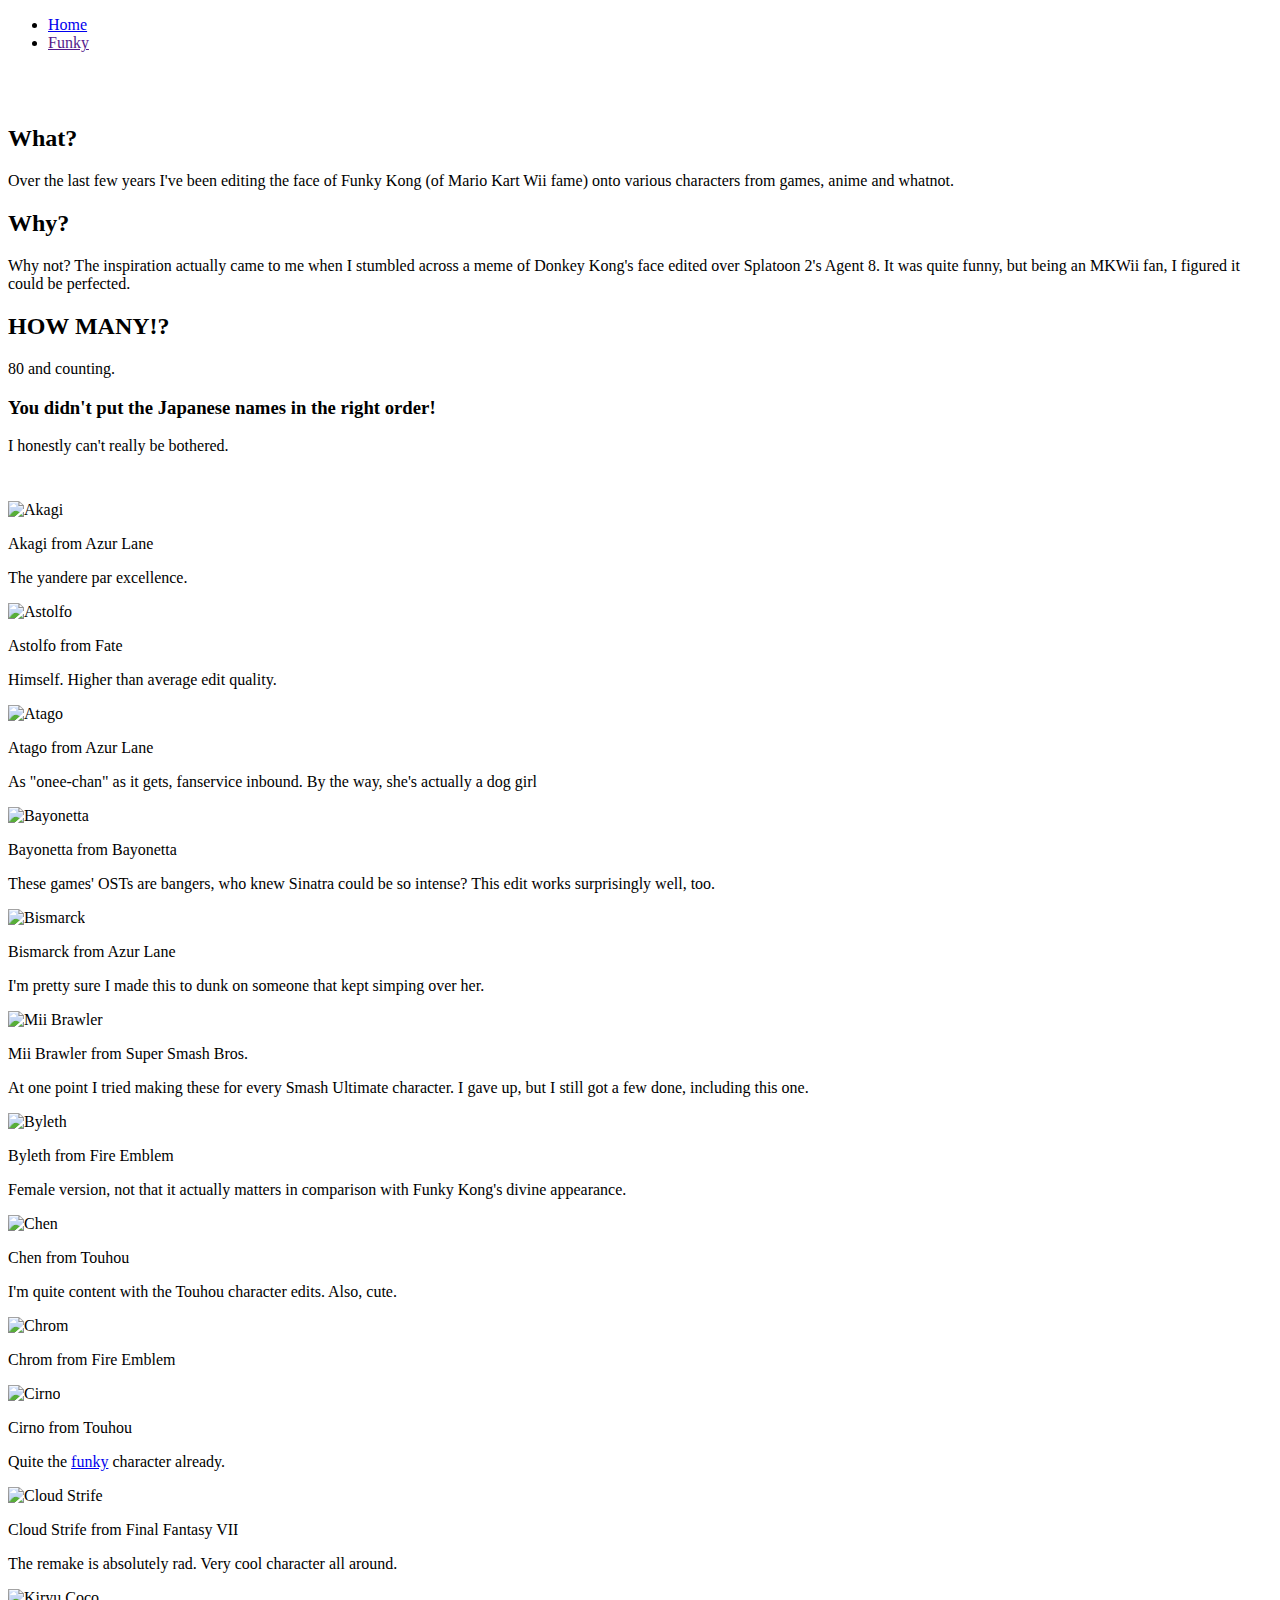
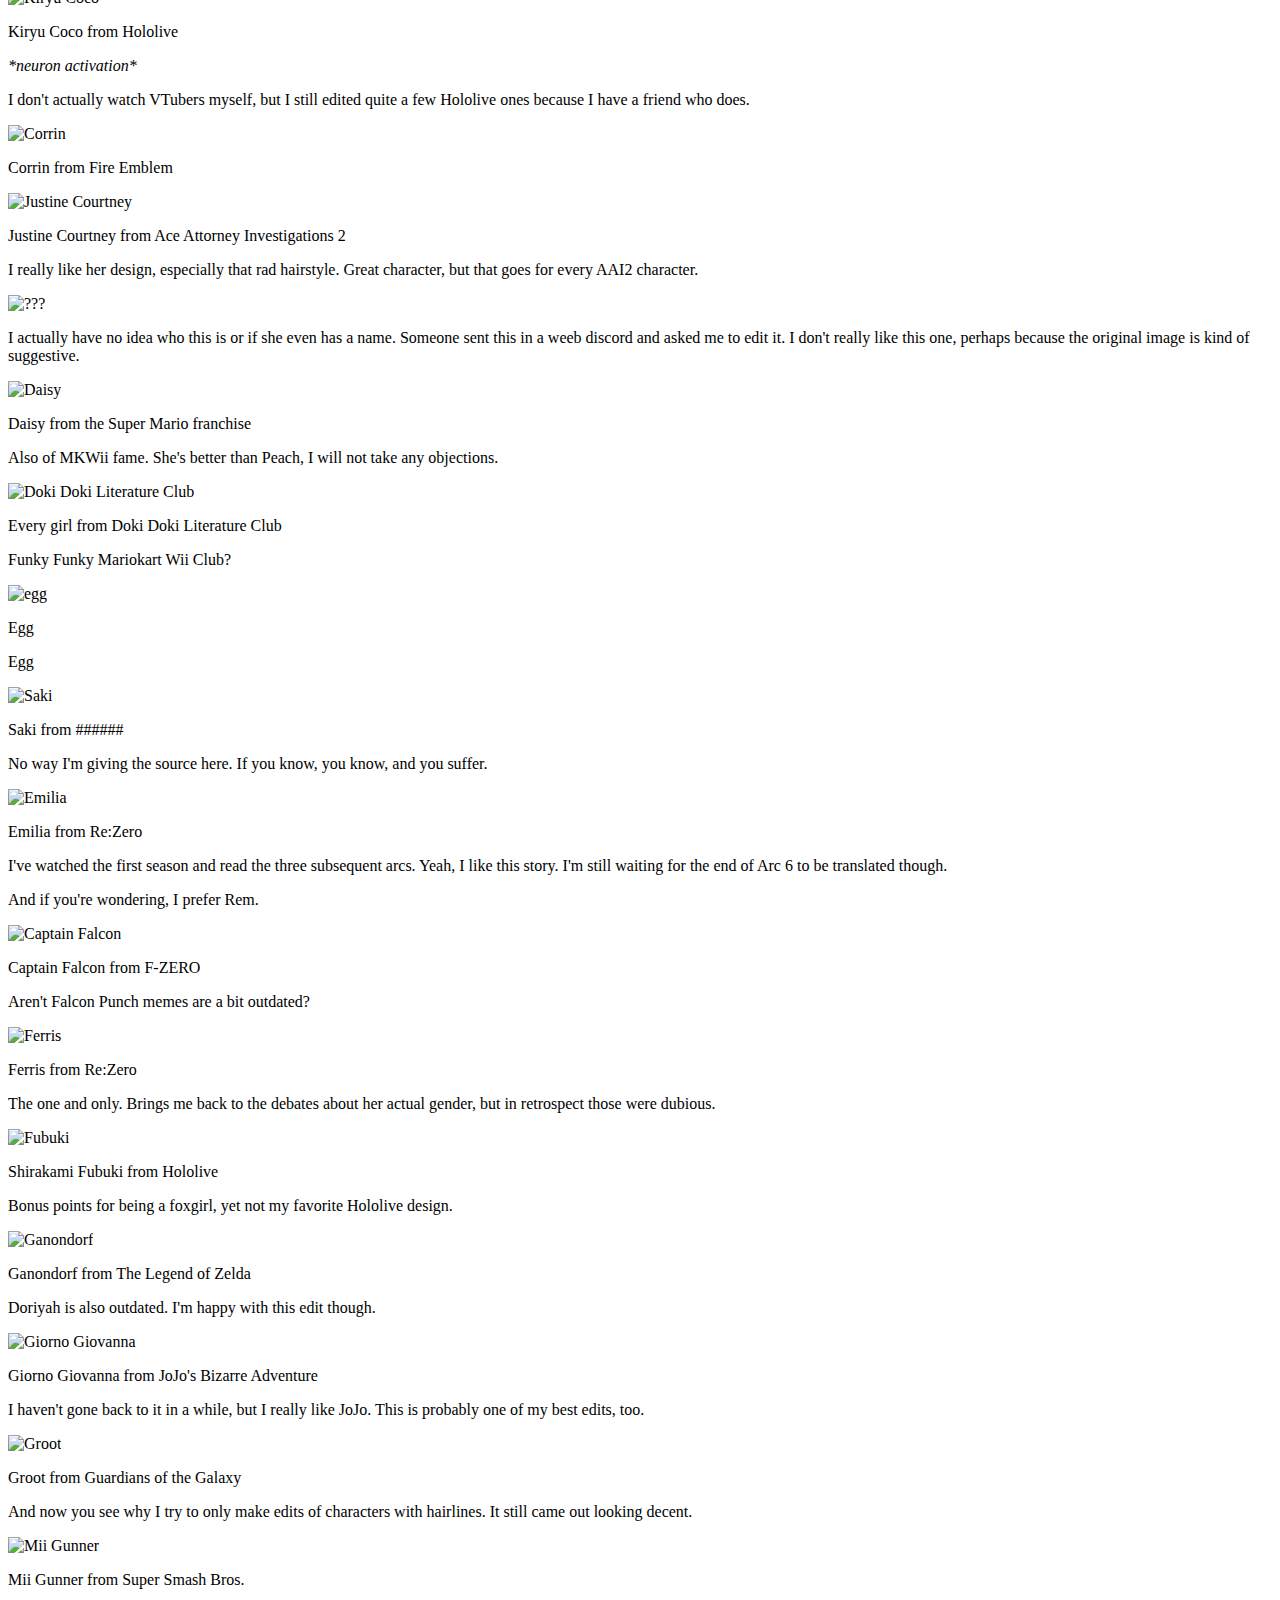
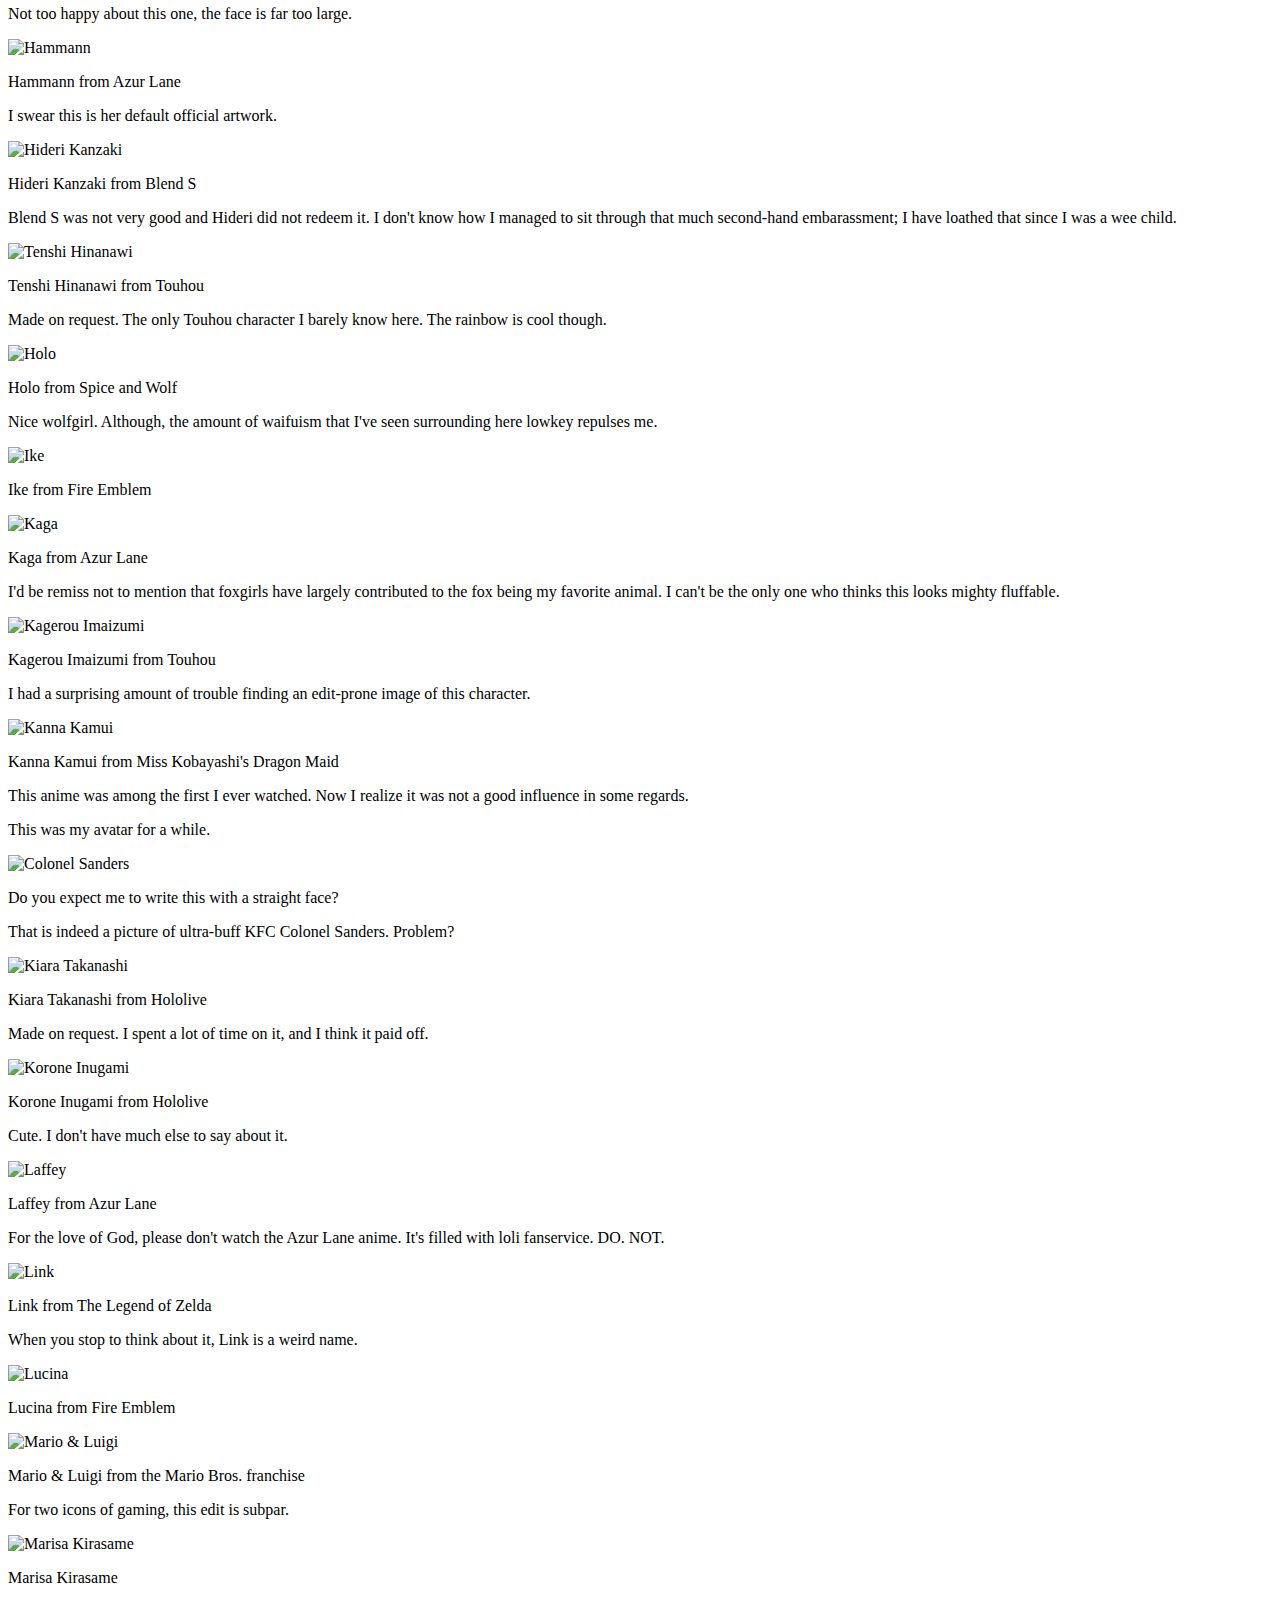
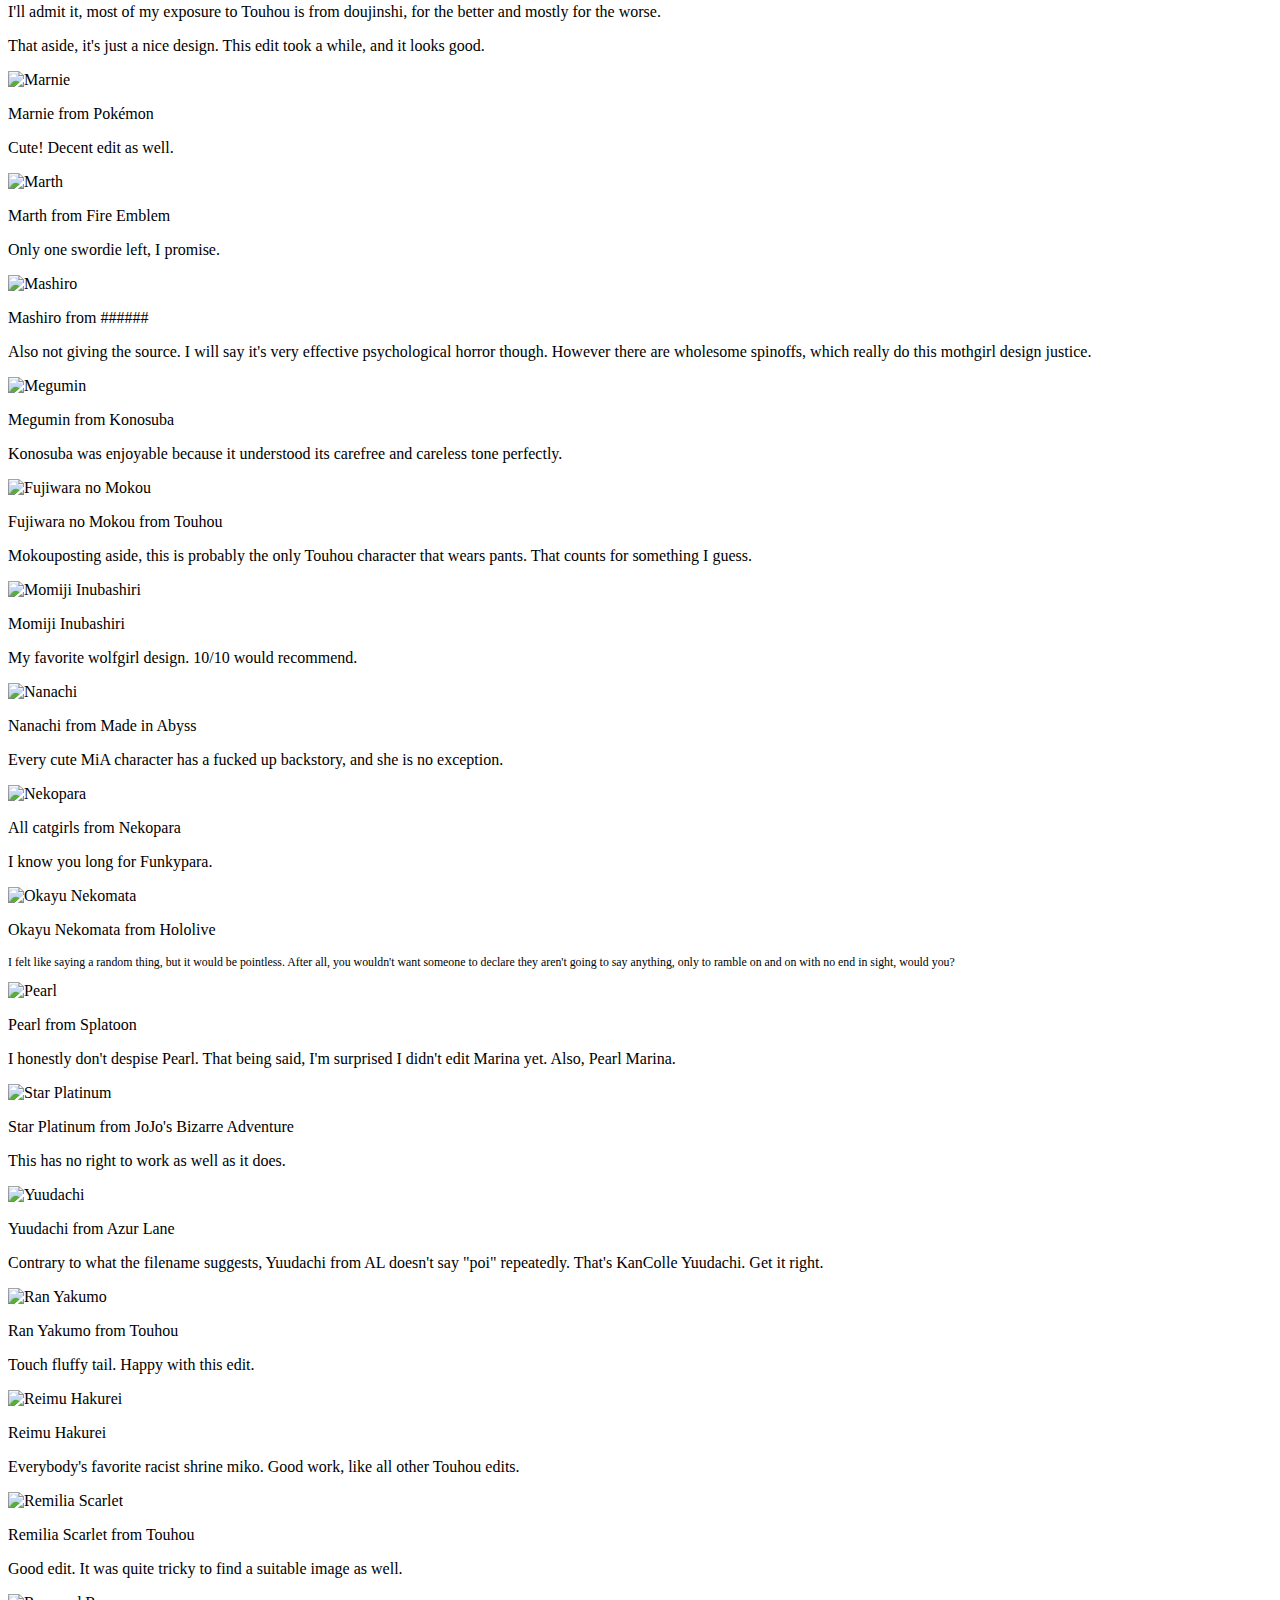
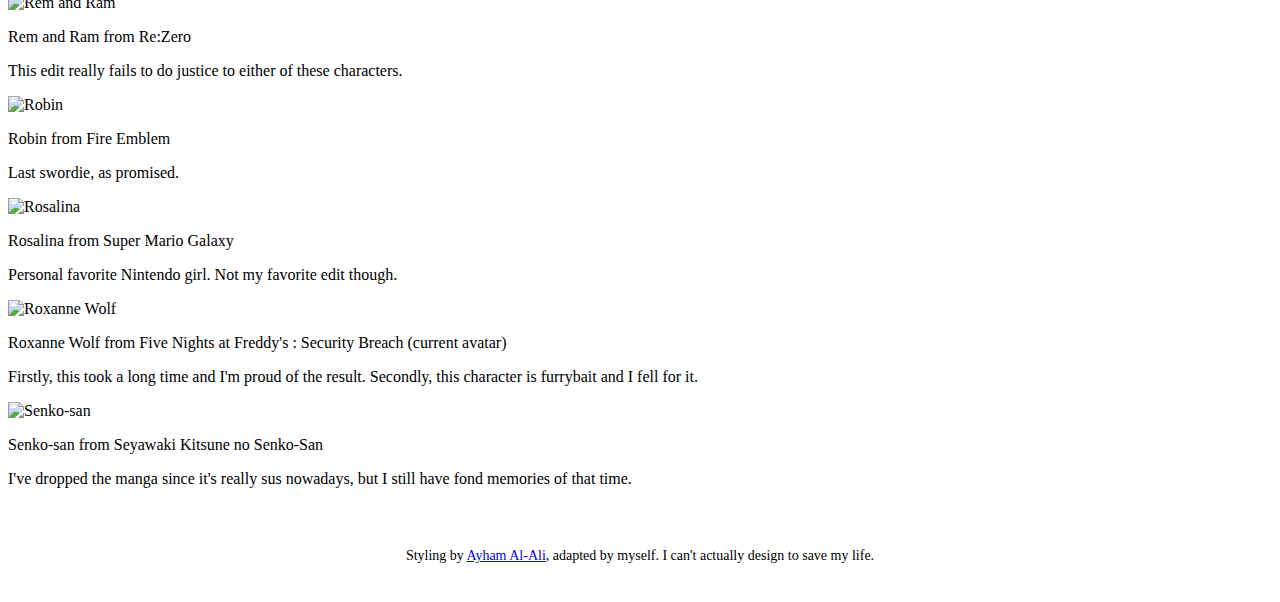
==== funky.html @ 7fb16904 "Fix DOCTYPE" ====
<!DOCTYPE html>
<html>
<head>
  <meta http-equiv="Content-Type" content="text/html; charset=UTF-8">
  <meta name="viewport" content="width=device-width, initial-scale=0.8, maximum-scale=1.0">

  <link rel="icon" type="image/png" href="">

  <title>Syst3ms's Corner</title>
  <link href="style.css" rel="stylesheet">
</head>
<body>
	<ul id="global-navigation">
		<li><a href="index.html">Home</a></li>
		<li><a class="active-tab" href="">Funky</a></li>
	</ul>
	<h1 id="nav-title"></h1>
	<div id="content-no-docs" class="no-left-panel" style="display: inline-block;">
	<div style="height: 32px;"></div> <!-- Space -->
	<h2>What?</h2>
	<p>Over the last few years I've been editing the face of Funky Kong (of Mario Kart Wii fame) onto various characters 
	from games, anime and whatnot.
	</p>
	<h2>Why?</h2>
	<p>Why not? The inspiration actually came to me when I stumbled across a meme of Donkey Kong's face edited over Splatoon 2's Agent 8.
	It was quite funny, but being an MKWii fan, I figured it could be perfected. 
	</p>
	<h2>HOW MANY!?</h2>
	<p>80 and counting.</p>
	<h3>You didn't put the Japanese names in the right order!</h3>
	<p>I honestly can't really be bothered.</p>
	
	<!--
	<div class="funky">
			<img src="funky/funky_$.png" alt="$"></img>
			<p></p>
		</div>
	-->
	<div style="padding-top: 30px;"></div> <!-- Space -->
	<div id="grid-col">
		<div class="funky">
			<img src="funky/funky_akagi.png" alt="Akagi"></img>
			<p>Akagi from Azur Lane</p>
			<p>The yandere par excellence.</p>
		</div>
		<div class="funky">
			<img src="funky/funky_astolfo.png" alt="Astolfo"></img>
			<p>Astolfo from Fate</p>
			<p>Himself. Higher than average edit quality.</p>
		</div>
		<div class="funky">
			<img src="funky/funky_atago.png" alt="Atago"></img>
			<p>Atago from Azur Lane</p>
			<p>As "onee-chan" as it gets, fanservice inbound. By the way, she's actually a dog girl<p/>
		</div>
		<div class="funky">
			<img src="funky/funky_bayo.png" alt="Bayonetta"></img>
			<p>Bayonetta from Bayonetta</p>
			<p>These games' OSTs are bangers, who knew Sinatra could be so intense? This edit works surprisingly well, too.</p>
		</div>
		<div class="funky">
			<img src="funky/funky_bismarck.png" alt="Bismarck"></img>
			<p>Bismarck from Azur Lane</p>
			<p>I'm pretty sure I made this to dunk on someone that kept simping over her.</p>
		</div>
		<div class="funky">
			<img src="funky/funky_brawler.png" alt="Mii Brawler"></img>
			<p>Mii Brawler from Super Smash Bros.</p>
			<p>At one point I tried making these for every Smash Ultimate character. I gave up, but I still got a few done, including this one.</p>
		</div>
		<div class="funky">
			<img src="funky/funky_byleth.png" alt="Byleth"></img>
			<p>Byleth from Fire Emblem</p>
			<p>Female version, not that it actually matters in comparison with Funky Kong's divine appearance.</p>
		</div>
		<div class="funky">
			<img src="funky/funky_chen.png" alt="Chen"></img>
			<p>Chen from Touhou</p>
			<p>I'm quite content with the Touhou character edits. Also, cute.</p>
		</div>
		<div class="funky">
			<img src="funky/funky_chrom.png" alt="Chrom"></img>
			<p>Chrom from Fire Emblem</p>
		</div>
		<div class="funky">
			<img src="funky/funky_cirno.png" alt="Cirno"></img>
			<p>Cirno from Touhou</p>
			<p>Quite the <a href="https://youtu.be/7h7bnYA1LXE">funky</a> character already.</p>
		</div>
		<div class="funky">
			<img src="funky/funky_cloud.png" alt="Cloud Strife"></img>
			<p>Cloud Strife from Final Fantasy VII</p>
			<p>The remake is absolutely rad. Very cool character all around.</p>
		</div>
		<div class="funky">
			<img src="funky/funky_coco.png" alt="Kiryu Coco"></img>
			<p>Kiryu Coco from Hololive</p>
			<p><em>*neuron activation*</em></p>
			<p>I don't actually watch VTubers myself, but I still edited quite a few Hololive ones because I have a friend who does.</p>
		</div>
		<div class="funky">
			<img src="funky/funky_corrin.png" alt="Corrin"></img>
			<p>Corrin from Fire Emblem</p>
		</div>
		<div class="funky">
			<img src="funky/funky_courtney.png" alt="Justine Courtney"></img>
			<p>Justine Courtney from Ace Attorney Investigations 2</p>
			<p>I really like her design, especially that rad hairstyle. Great character, but that goes for every AAI2 character.</p>
		</div>
		<div class="funky">
			<img src="funky/funky_cutie.png" alt="???"></img>
			<p>I actually have no idea who this is or if she even has a name. Someone sent this in a weeb discord and asked me to edit it. 
			I don't really like this one, perhaps because the original image is kind of suggestive.</p>
		</div>
		<div class="funky">
			<img src="funky/funky_daisy.png" alt="Daisy"></img>
			<p>Daisy from the Super Mario franchise</p>
			<p>Also of MKWii fame. She's better than Peach, I will not take any objections.</p>
		</div>
		<div class="funky">
			<img src="funky/funky_ddlc.png" alt="Doki Doki Literature Club"></img>
			<p>Every girl from Doki Doki Literature Club</p>
			<p>Funky Funky Mariokart Wii Club?</p>
		</div>
		<div class="funky">
			<img src="funky/funky_egg.png" alt="egg"></img>
			<p>Egg</p>
			<p>Egg</p>
		</div>
		<div class="funky">
			<img src="funky/funky_emergence.png" alt="Saki"></img>
			<p>Saki from ######</p>
			<p>No way I'm giving the source here. If you know, you know, and you suffer.</p>
		</div>
		<div class="funky">
			<img src="funky/funky_emilia.png" alt="Emilia"></img>
			<p>Emilia from Re:Zero</p>
			<p>I've watched the first season and read the three subsequent arcs. Yeah, I like this story. I'm still waiting for the end of Arc 6 to be translated though.</p>
			<p>And if you're wondering, I prefer Rem.</p>
		</div>
		<div class="funky">
			<img src="funky/funky_falcon.png" alt="Captain Falcon"></img>
			<p>Captain Falcon from F-ZERO</p>
			<p>Aren't Falcon Punch memes are a bit outdated?</p>
		</div>
		<div class="funky">
			<img src="funky/funky_felix.png" alt="Ferris"></img>
			<p>Ferris from Re:Zero</p>
			<p>The one and only. Brings me back to the debates about her actual gender, but in retrospect those were dubious.</p>
		</div>
		<div class="funky">
			<img src="funky/funky_fubuki.png" alt="Fubuki"></img>
			<p>Shirakami Fubuki from Hololive</p>
			<p>Bonus points for being a foxgirl, yet not my favorite Hololive design.</p>
		</div>
		<div class="funky">
			<img src="funky/funky_ganon.png" alt="Ganondorf"></img>
			<p>Ganondorf from The Legend of Zelda</p>
			<p>Doriyah is also outdated. I'm happy with this edit though.</p>
		</div>
		<div class="funky">
			<img src="funky/funky_giorno.png" alt="Giorno Giovanna"></img>
			<p>Giorno Giovanna from JoJo's Bizarre Adventure</p>
			<p>I haven't gone back to it in a while, but I really like JoJo. This is probably one of my best edits, too.</p>
		</div>
		<div class="funky">
			<img src="funky/funky_groot.png" alt="Groot"></img>
			<p>Groot from Guardians of the Galaxy</p>
			<p>And now you see why I try to only make edits of characters with hairlines. It still came out looking decent.</p>
		</div>
		<div class="funky">
			<img src="funky/funky_gunner.png" alt="Mii Gunner"></img>
			<p>Mii Gunner from Super Smash Bros.</p>
			<p>Not too happy about this one, the face is far too large.</p>
		</div>
		<div class="funky">
			<img src="funky/funky_hammann.png" alt="Hammann"></img>
			<p>Hammann from Azur Lane</p>
			<p>I swear this is her default official artwork.</p>
		</div>
		<div class="funky">
			<img src="funky/funky_hideri.png" alt="Hideri Kanzaki"></img>
			<p>Hideri Kanzaki from Blend S</p>
			<p>Blend S was not very good and Hideri did not redeem it. I don't know how I managed to sit through that much second-hand embarassment;
			I have loathed that since I was a wee child.</p>
		</div>
		<div class="funky">
			<img src="funky/funky_hinanawi.png" alt="Tenshi Hinanawi"></img>
			<p>Tenshi Hinanawi from Touhou</p>
			<p>Made on request. The only Touhou character I barely know here. The rainbow is cool though.</p>
		</div>
		<div class="funky">
			<img src="funky/funky_holo.png" alt="Holo"></img>
			<p>Holo from Spice and Wolf</p>
			<p>Nice wolfgirl. Although, the amount of waifuism that I've seen surrounding here lowkey repulses me.</p>
		</div>
		<div class="funky">
			<img src="funky/funky_ike.png" alt="Ike"></img>
			<p>Ike from Fire Emblem</p>
		</div>
		<div class="funky">
			<img src="funky/funky_kaga.png" alt="Kaga"></img>
			<p>Kaga from Azur Lane</p>
			<p>I'd be remiss not to mention that foxgirls have largely contributed to the fox being my favorite animal.
			I can't be the only one who thinks this looks mighty fluffable.</p>
		</div>
		<div class="funky">
			<img src="funky/funky_kagerou.png" alt="Kagerou Imaizumi"></img>
			<p>Kagerou Imaizumi from Touhou</p>
			<p>I had a surprising amount of trouble finding an edit-prone image of this character.</p>
		</div>
		<div class="funky">
			<img src="funky/funky_kanna.png" alt="Kanna Kamui"></img>
			<p>Kanna Kamui from Miss Kobayashi's Dragon Maid</p>
			<p>This anime was among the first I ever watched. Now I realize it was not a good influence in some regards.</p>
			<p>This was my avatar for a while.</p>
		</div>
		<div class="funky">
			<img src="funky/funky_kfc.png" alt="Colonel Sanders"></img>
			<p>Do you expect me to write this with a straight face?</p>
			<p>That is indeed a picture of ultra-buff KFC Colonel Sanders. Problem?</p>
		</div>
		<div class="funky">
			<img src="funky/funky_kiara.png" alt="Kiara Takanashi"></img>
			<p>Kiara Takanashi from Hololive</p>
			<p>Made on request. I spent a lot of time on it, and I think it paid off.</p>
		</div>
		<div class="funky">
			<img src="funky/funky_korone.png" alt="Korone Inugami"></img>
			<p>Korone Inugami from Hololive</p>
			<p>Cute. I don't have much else to say about it.</p>
		</div>
		<div class="funky">
			<img src="funky/funky_laffey.png" alt="Laffey"></img>
			<p>Laffey from Azur Lane</p>
			<p>For the love of God, please don't watch the Azur Lane anime. It's filled with loli fanservice. DO. NOT.</p>
		</div>
		<div class="funky">
			<img src="funky/funky_link.png" alt="Link"></img>
			<p>Link from The Legend of Zelda</p>
			<p>When you stop to think about it, Link is a weird name.</p>
		</div>
		<div class="funky">
			<img src="funky/funky_lucina.png" alt="Lucina"></img>
			<p>Lucina from Fire Emblem</p>
		</div>
		<div class="funky">
			<img src="funky/funky_mario_bros.png" alt="Mario & Luigi"></img>
			<p>Mario & Luigi from the Mario Bros. franchise</p>
			<p>For two icons of gaming, this edit is subpar.</p>
		</div>
		<div class="funky">
			<img src="funky/funky_marisa.png" alt="Marisa Kirasame"></img>
			<p>Marisa Kirasame</p>
			<p>I'll admit it, most of my exposure to Touhou is from doujinshi, for the better and mostly for the worse.</p>
			<p>That aside, it's just a nice design. This edit took a while, and it looks good.</p>
		</div>
		<div class="funky">
			<img src="funky/funky_marnie.png" alt="Marnie"></img>
			<p>Marnie from Pokémon</p>
			<p>Cute! Decent edit as well.</p>
		</div>
		<div class="funky">
			<img src="funky/funky_marth.png" alt="Marth"></img>
			<p>Marth from Fire Emblem</p>
			<p>Only one swordie left, I promise.</p>
		</div>
		<div class="funky">
			<img src="funky/funky_mashiro.jpg" alt="Mashiro"></img>
			<p>Mashiro from ######</p>
			<p>Also not giving the source. I will say it's very effective psychological horror though. However there are wholesome spinoffs, which really do this mothgirl design justice.</p>
		</div>
		<div class="funky">
			<img src="funky/funky_megumin.png" alt="Megumin"></img>
			<p>Megumin from Konosuba</p>
			<p>Konosuba was enjoyable because it understood its carefree and careless tone perfectly.</p>
		</div>
		<div class="funky">
			<img src="funky/funky_mokou.png" alt="Fujiwara no Mokou"></img>
			<p>Fujiwara no Mokou from Touhou</p>
			<p>Mokouposting aside, this is probably the only Touhou character that wears pants. That counts for something I guess.</p>
		</div>
		<div class="funky">
			<img src="funky/funky_momiji.png" alt="Momiji Inubashiri"></img>
			<p>Momiji Inubashiri</p>
			<p>My favorite wolfgirl design. 10/10 would recommend.</p>
		</div>
		<div class="funky">
			<img src="funky/funky_nanachi.png" alt="Nanachi"></img>
			<p>Nanachi from Made in Abyss</p>
			<p>Every cute MiA character has a fucked up backstory, and she is no exception.</p>
		</div>
		<div class="funky">
			<img src="funky/funky_nekopara.png" alt="Nekopara"></img>
			<p>All catgirls from Nekopara</p>
			<p>I know you long for Funkypara.</p>
		</div>
		<div class="funky">
			<img src="funky/funky_okayu.png" alt="Okayu Nekomata"></img>
			<p>Okayu Nekomata from Hololive</p>
			<p style="font-size:74%">I felt like saying a random thing, but it would be pointless. After all, you wouldn't want someone to declare they aren't going to say anything,
			only to ramble on and on with no end in sight, would you?</p>
		</div>
		<div class="funky">
			<img src="funky/funky_pearl.png" alt="Pearl"></img>
			<p>Pearl from Splatoon</p>
			<p>I honestly don't despise Pearl. That being said, I'm surprised I didn't edit Marina yet. Also, Pearl Marina.</p>
		</div>
		<div class="funky">
			<img src="funky/funky_platinum.png" alt="Star Platinum"></img>
			<p>Star Platinum from JoJo's Bizarre Adventure</p>
			<p>This has no right to work as well as it does.</p>
		</div>
		<div class="funky">
			<img src="funky/funky_poi.png" alt="Yuudachi"></img>
			<p>Yuudachi from Azur Lane</p>
			<p>Contrary to what the filename suggests, Yuudachi from AL doesn't say "poi" repeatedly. That's KanColle Yuudachi. Get it right.</p>
		</div>	
		<div class="funky">
			<img src="funky/funky_ran.png" alt="Ran Yakumo"></img>
			<p>Ran Yakumo from Touhou</p>
			<p>Touch fluffy tail. Happy with this edit.</p>
		</div>
		<div class="funky">
			<img src="funky/funky_reimu.png" alt="Reimu Hakurei"></img>
			<p>Reimu Hakurei</p>
			<p>Everybody's favorite racist shrine miko. Good work, like all other Touhou edits.</p>
		</div>
		<div class="funky">
			<img src="funky/funky_remilia.png" alt="Remilia Scarlet"></img>
			<p>Remilia Scarlet from Touhou</p>
			<p>Good edit. It was quite tricky to find a suitable image as well.</p>
		</div>
		<div class="funky">
			<img src="funky/funky_rezero.png" alt="Rem and Ram"></img>
			<p>Rem and Ram from Re:Zero</p>
			<p>This edit really fails to do justice to either of these characters.</p>
		</div>
		<div class="funky">
			<img src="funky/funky_robin.png" alt="Robin"></img>
			<p>Robin from Fire Emblem</p>
			<p>Last swordie, as promised.</p>
		</div>
		<div class="funky">
			<img src="funky/funky_rosalina.png" alt="Rosalina"></img>
			<p>Rosalina from Super Mario Galaxy</p>
			<p>Personal favorite Nintendo girl. Not my favorite edit though.</p>
		</div>
		<div class="funky">
			<img src="funky/funky_roxy.png" alt="Roxanne Wolf"></img>
			<p>Roxanne Wolf from Five Nights at Freddy's : Security Breach (current avatar)</p>
			<p>Firstly, this took a long time and I'm proud of the result. Secondly, this character is furrybait and I fell for it.</p>
		</div>
		<div class="funky">
			<img src="funky/funky_senko.png" alt="Senko-san"></img>
			<p>Senko-san from Seyawaki Kitsune no Senko-San</p>
			<p>I've dropped the manga since it's really sus nowadays, but I still have fond memories of that time.</p>
		</div>
	</div>
	
	
	<div style="padding-top: 30px;"></div> <!-- Space -->
	<p style="font-size: 14px; text-align: center;">
    Styling by <a href="https://github.com/AyhamAl-Ali">Ayham Al-Ali</a>, adapted by myself. I can't actually design to save my life.</p>
	<div style="padding-top: 16px;"></div> <!-- Space -->
</body>
</html>
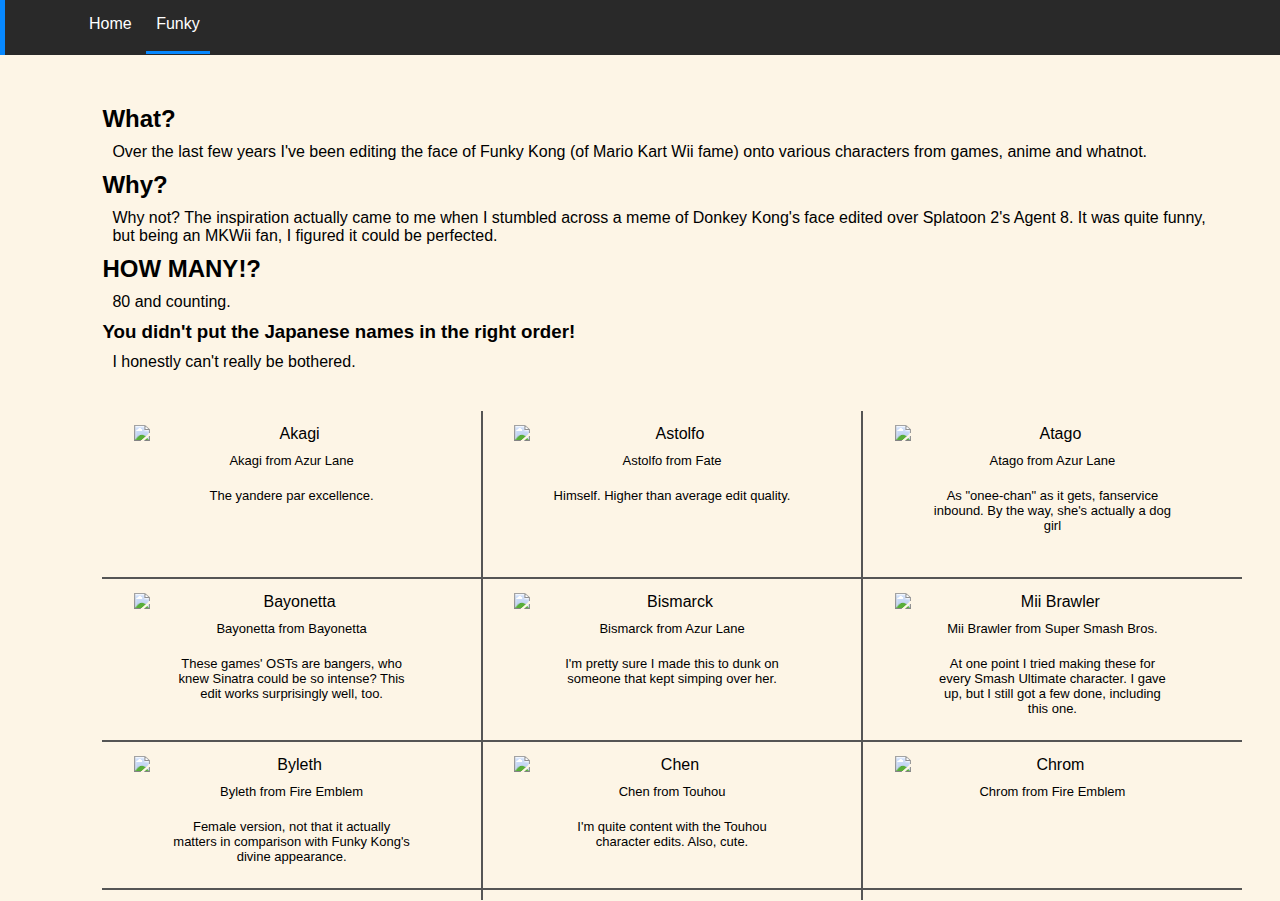
==== commit dbacfb53: "Cosmetic improvements" ====
--- a/funky.html
+++ b/funky.html
@@ -4,9 +4,9 @@
   <meta http-equiv="Content-Type" content="text/html; charset=UTF-8">
   <meta name="viewport" content="width=device-width, initial-scale=0.8, maximum-scale=1.0">
 
-  <link rel="icon" type="image/png" href="">
+  <link rel="icon" type="image/png" href="funky/funky_face.png">
 
-  <title>Syst3ms's Corner</title>
+  <title>Syst3ms's Funky Corner</title>
   <link href="style.css" rel="stylesheet">
 </head>
 <body>
@@ -16,7 +16,7 @@
 	</ul>
 	<h1 id="nav-title"></h1>
 	<div id="content-no-docs" class="no-left-panel" style="display: inline-block;">
-	<div style="height: 32px;"></div> <!-- Space -->
+	<div style="height: 50px;"></div> <!-- Space -->
 	<h2>What?</h2>
 	<p>Over the last few years I've been editing the face of Funky Kong (of Mario Kart Wii fame) onto various characters 
 	from games, anime and whatnot.
@@ -192,7 +192,7 @@
 		<div class="funky">
 			<img src="funky/funky_holo.png" alt="Holo"></img>
 			<p>Holo from Spice and Wolf</p>
-			<p>Nice wolfgirl. Although, the amount of waifuism that I've seen surrounding here lowkey repulses me.</p>
+			<p>Nice wolfgirl. Although, the amount of waifuism that I've seen surrounding her lowkey repulses me.</p>
 		</div>
 		<div class="funky">
 			<img src="funky/funky_ike.png" alt="Ike"></img>
@@ -210,6 +210,11 @@
 			<p>I had a surprising amount of trouble finding an edit-prone image of this character.</p>
 		</div>
 		<div class="funky">
+			<img src="funky/d3funk.png" alt="King Dedede"></img>
+			<p>King Dedede from the Kirby series</p>
+			<p>Shoutouts to the D3Cord.</p>
+		</div>
+		<div class="funky">
 			<img src="funky/funky_kanna.png" alt="Kanna Kamui"></img>
 			<p>Kanna Kamui from Miss Kobayashi's Dragon Maid</p>
 			<p>This anime was among the first I ever watched. Now I realize it was not a good influence in some regards.</p>
@@ -250,10 +255,9 @@
 			<p>For two icons of gaming, this edit is subpar.</p>
 		</div>
 		<div class="funky">
-			<img src="funky/funky_marisa.png" alt="Marisa Kirasame"></img>
+			<img src="funky/funky_marisa.png" alt="Marisa Kirisame"></img>
 			<p>Marisa Kirasame</p>
-			<p>I'll admit it, most of my exposure to Touhou is from doujinshi, for the better and mostly for the worse.</p>
-			<p>That aside, it's just a nice design. This edit took a while, and it looks good.</p>
+			<p>I'll admit it, most of my exposure to Touhou is from doujinshi, for the better and mostly for the worse. That aside, it's just a nice design. This edit took a while, and it looks good.</p>
 		</div>
 		<div class="funky">
 			<img src="funky/funky_marnie.png" alt="Marnie"></img>
@@ -298,7 +302,7 @@
 		<div class="funky">
 			<img src="funky/funky_okayu.png" alt="Okayu Nekomata"></img>
 			<p>Okayu Nekomata from Hololive</p>
-			<p style="font-size:74%">I felt like saying a random thing, but it would be pointless. After all, you wouldn't want someone to declare they aren't going to say anything,
+			<p>I felt like making a random comment, but wouldn't that be pointless, annoying and unnecessary? After all, you wouldn't want someone to declare they aren't going to say anything,
 			only to ramble on and on with no end in sight, would you?</p>
 		</div>
 		<div class="funky">
@@ -350,17 +354,103 @@
 			<img src="funky/funky_roxy.png" alt="Roxanne Wolf"></img>
 			<p>Roxanne Wolf from Five Nights at Freddy's : Security Breach (current avatar)</p>
 			<p>Firstly, this took a long time and I'm proud of the result. Secondly, this character is furrybait and I fell for it.</p>
+		</div>	
+		<div class="funky">
+			<img src="funky/funky_sakuya.png" alt="Sakuya Izayoi"></img>
+			<p>Sakuya Izayoi from Touhou</p>
+			<p>Everybody's favorite maid Dio clone.</p>
 		</div>
 		<div class="funky">
 			<img src="funky/funky_senko.png" alt="Senko-san"></img>
-			<p>Senko-san from Seyawaki Kitsune no Senko-San</p>
+			<p>Senko-san from Sewayaki Kitsune no Senko-San</p>
 			<p>I've dropped the manga since it's really sus nowadays, but I still have fond memories of that time.</p>
+		</div>
+		<div class="funky">
+			<img src="funky/funky_sheen.png" alt="Sheen Estévez"></img>
+			<p>Sheen Estévez from Jimmy Neutron</p>
+			<p>Made on request, I think. This one flows.</p>
+		</div>
+		<div class="funky">
+			<img src="funky/funky_shiro.png" alt="Shiro"></img>
+			<p>Shiro from Sewayaki Kitsune no Senko-san</p>
+			<p>Cute!</p>
+		</div>
+		<div class="funky">
+			<img src="funky/funky_sora.png" alt="Sora"></img>
+			<p>Sora from Sewayaki Kitsune no Senko-san</p>
+			<p>Her sole fucking personality trait is being ~lewd uwu~. But with Funky Kong, that body is indeed alluring.</p>
+		</div>
+		<div class="funky">
+			<img src="funky/funky_squid_sisters.png" alt="The Squid Sisters"></img>
+			<p>The Squid Sisters from Splatoon</p>
+			<p>My first edit and also my worst. That being said, Marie is hands down my childhood videogame crush.</p>
+		</div>
+		<div class="funky">
+			<img src="funky/funky_takao.png" alt="Takao"></img>
+			<p>Takao from Azur Lane</p>
+			<p>Fun fact : this is the Chinese render of her character. The original one has her skirt magically and conveniently floating up.</p>
+		</div>
+		<div class="funky">
+			<img src="funky/funky_tohru.png" alt="Tohru"></img>
+			<p>Tohru from Miss Kobayashi's Dragon Maid</p>
+			<p>Good character, and decent edit to boot.</p>
+		</div>
+		<div class="funky">
+			<img src="funky/funky_unicorn.png" alt="Unicorn"></img>
+			<p>Unicorn from Azur Lane</p>
+			<p>She is cute, but also one of the reasons you still shouldn't watch the AL anime. This is a good edit too.</p>
+		</div>
+		<div class="funky">
+			<img src="funky/funky_waluigi.png" alt="Waluigi"></img>
+			<p>Waluigi from the Mario Bros. franchise</p>
+			<p>Hellooo human, it is I, WALUIGI-</p>
+		</div>
+		<div class="funky">
+			<img src="funky/funky_wiifit.png" alt="Wii Fit Trainer"></img>
+			<p>Wii Fit Trainer from Wii Fit</p>
+			<p>I played Wii Fit for a while. As a matter of fact, I always picked the male trainer.</p>
+		</div>
+		<div class="funky">
+			<img src="funky/funky_yayoi.png" alt="Yayoi"></img>
+			<p>Yayoi from Kantai Collection</p>
+			<p>First of the only two KC edits. A satisfactory one, at that.</p>
+		</div>
+		<div class="funky">
+			<img src="funky/funky_youmu.png" alt="Youmu Konpaku"></img>
+			<p>Youmu Konpaku</p>
+			<p>The half-ghost girl, Youmo- sorry, I mean Yumou- sorry, I mean Yormu- sorry, I mean Yumo- sorry I mean....</p>
+		</div>
+		<div class="funky">
+			<img src="funky/funky_yukari.png" alt="Yukari Yakumo"></img>
+			<p>Yukari Yakumo</p>
+			<p>😳😳😳</p>
+			<p>P-p-pretty...<p>
+		</div>
+		<div class="funky">
+			<img src="funky/funky_yukikaze.png" alt="Yukikaze"></img>
+			<p>Yukikaze from Demon Lord, Retry!</p>
+			<p>Made on request, and apparently not only is this character a he, he's 15 and keeps making sexual innuendos all the time. Or maybe they're trans? You can never tell.</p>
+			<p>A question, for God. WHYY?</p>
+		</div>
+		<div class="funky">
+			<img src="funky/funky_yuudachi.png" alt="Yuudachi"></img>
+			<p>Yuudachi from Kantai Collection</p>
+			<p>Okay now this makes zero fucking sense. This character is <strong>known</strong> for saying "poi" all the damn time, unlike her AL counterpart. Yet somehow,
+			the filename for the latter is funky_poi, which makes no sense because she doesn't say it, whereas for this one it's funky_yuudachi, even though
+			saying "poi" is her main distinguishing feature! Come on!</p>
+		</div>
+		<div class="fυnky"><img src="funky/guy.webp"></img></div>
+		<div class="funky">
+			<img src="funky/funky_yuyuko.png" alt="Yuyuko Saigyouji"></img>
+			<p>Yuyuko Saigyouji from Touhou</p>
+			<p>😳😳😳😳😳😳😳😳😳</p>
+			<p>P-p-pretty too...<p>
 		</div>
 	</div>
 	
 	
-	<div style="padding-top: 30px;"></div> <!-- Space -->
-	<p style="font-size: 14px; text-align: center;">
+	<div style="padding-top: 50px;"></div> <!-- Space -->
+	<p style="font-size: 13px; text-align: center;">
     Styling by <a href="https://github.com/AyhamAl-Ali">Ayham Al-Ali</a>, adapted by myself. I can't actually design to save my life.</p>
 	<div style="padding-top: 16px;"></div> <!-- Space -->
 </body>
--- a/style.css
+++ b/style.css
@@ -0,0 +1,350 @@
+html {
+    scroll-behavior: smooth;
+}
+
+::-webkit-scrollbar {
+    width: 5px;
+    height: 5px;
+}
+
+::-webkit-scrollbar-track {
+    background-color: rgba(0, 0, 0, 0.03);
+    border-radius: 10px;
+}
+
+::-webkit-scrollbar-thumb {
+    background-color: rgba(48, 48, 51, 0.2);
+    border-radius: 10px;
+}
+
+* {
+    margin: 0px;
+    padding: 0px;
+}
+
+body {
+    font-family: "Poppins", sans-serif;
+    background-color: oldlace;
+    display: grid;
+    /*
+    grid-template-rows: 100vh 100vh;
+    grid-template-columns: minmax(15em, 18em) minmax(80%, 100%);
+    */
+    grid-template-columns: 5vw 100vw;
+    grid-template-rows: 55px 94vh;
+    overflow: hidden;
+}
+
+.main-page {
+    grid-template-columns: 16vw 84vw;
+}
+
+a {
+    color: darkcyan;
+    transition: all 0.1s;
+    text-decoration: none;
+}
+
+a:hover {
+    color: rgb(0, 184, 184);
+}
+
+a:visited {
+    color: rgb(37, 89, 142);
+}
+
+.no-list-style {
+    list-style: none;
+}
+
+#global-navigation {
+    grid-row-start: 1;
+    grid-row-end: 1;
+    grid-column-start: 2;
+    position: sticky;
+    top: 0em;
+    background-color: #292929;
+    padding: 15px;
+    z-index: 100;
+    bottom: 0px;
+}
+
+#global-navigation li {
+    display: inline;
+}
+
+#global-navigation a {
+    text-decoration: none;
+    color: #ffffff;
+    padding: 10px;
+    padding-bottom: 22px;
+    transition: all 0.1s;
+}
+
+#global-navigation a:hover,
+.active-tab {
+    color: #0788FF;
+    /*border-bottom: 3px solid #0788FF;*/
+    box-shadow: inset 0 -3px 0 #0788FF;
+}
+
+#nav-title {
+    grid-row-start: 1;
+    grid-row-end: 1;
+    grid-column-start: 1;
+    grid-column-end: 1;
+    position: fixed;
+    border-left: solid 5px #0788FF;
+    text-decoration: none;
+    background-color: #292929;
+    font-size: 26px;
+    font-weight: bold;
+    color: #0788FF;
+    height: 35px;
+    padding: 10px;
+    padding-left: 25px;
+    z-index: 50;
+    transition: color 0.2s;
+    width: 50%;
+}
+
+#nav-title {
+    font-size: clamp(1.25em, 1.35vw, 2em);
+}
+
+#nav-title:hover {
+    color: rgba(255, 152, 0, 0.9);
+}
+
+#nav-contents {
+    height: calc(100vh - 60px);
+    /* Fix the TOP css of #side-nav */
+    width: 100%;
+    overflow: scroll;
+    overflow-x: hidden;
+    position: sticky;
+}
+
+#nav-contents > a {
+    display: block;
+    font-size: 18px;
+    background-color: rgba(0, 0, 0, 0.03);
+    text-decoration: none;
+    color: #2f3e46;
+    margin: 6px 10px;
+    word-wrap: break-word;
+    padding: 5px 15px;
+    transition: background-color 0.1s, font 0.1s;
+    word-break: break-word;
+}
+
+#side-nav a:focus {
+    font-weight: bold;
+}
+
+#nav-contents a:hover,
+.active-item {
+    color: black;
+    background-color: rgba(0, 0, 0, 0.08);
+    border-bottom: solid 3px #0788FF;
+}
+
+#content {
+    grid-row-start: 1;
+    grid-row-end: 1;
+    grid-column-start: 2;
+    margin-left: 30px;
+    position: relative;
+    top: 110px;
+    height: calc(100vh - 110px);
+    /* Fixed the TOP CSS 110px due to body having overflow hidden and top = 110px so the last 110px is hidden, this will fix it */
+    padding: 0.22em;
+    padding-right: 30px;
+    overflow-x: hidden;
+    overflow-y: scroll;
+}
+
+#content.no-left-panel {
+    grid-column-start: 1;
+    grid-column-end: none;
+    padding: 0 8vw;
+    margin-left: unset;
+}
+
+#content-no-docs {
+    grid-row-start: 1;
+    grid-row-end: 1;
+    grid-column-start: 2;
+    margin-left: 30px;
+    position: relative;
+    top: 55px;
+    height: calc(100vh - 55px);
+    /* Fixed the TOP CSS 55px due to body having overflow hidden and top = 55px so the last 55px is hidden, this will fix it */
+    padding: 0.22em;
+    padding-right: 30px;
+    overflow-x: hidden;
+    overflow-y: scroll;
+}
+
+#content-no-docs.no-left-panel {
+    grid-column-start: 1;
+    grid-column-end: none;
+    padding: 0 8vw;
+    margin-left: unset;
+}
+
+#side-nav.no-left-panel {
+    display: none;
+}
+
+div p {
+    padding: 10px;
+}
+
+table {
+    width: 100%;
+    border-collapse: collapse;
+}
+
+#grid-col {
+  display: grid;
+  grid-template-columns: repeat(3, 1fr);
+  grid-template-rows:repeat(26, max-content) auto;
+  grid-gap: 2px 2px;
+  background-color: #555555;
+}
+
+.funky {
+  text-align:center;
+  padding: 14px;
+  background-color: oldlace;
+}
+
+.funky img {
+  max-width: 250px;
+  max-width:90%;
+  max-height:300px;
+  display:block;
+  margin-left:auto;
+  margin-right:auto;
+}
+
+.funky p {
+  display:block;
+  max-width: 240px;
+  margin-left:auto;
+  margin-right:auto;
+  font-size:small;
+}
+@media screen and (max-width: 640px) {
+  #grid-col { grid-template-columns: 100%; }
+}
+
+@media (max-width: 768px) {
+    body {
+        grid-template-columns: 20% minmax(80%, 100%);
+    }
+
+    #nav-contents {
+        margin-top: 100px;
+    }
+
+    #content {
+        padding-top: 0px !important;
+        margin-top: 50px;
+        margin-left: 10px;
+        /* !important to override home */
+    }
+
+    #global-navigation {
+        height: calc(4.1em + 2px);
+        /* +2px due to 18px padding botton not 16px */
+        display: flex;
+        flex-wrap: wrap;
+    }
+
+    #global-navigation > li {
+        padding-bottom: 18px;
+    }
+
+    #global-navigation > a {
+        padding: 10px;
+        padding-top: 0.1em;
+        padding-bottom: 0.1em;
+    }
+
+    #nav-contents > a {
+        font-size: 12px;
+    }
+}
+
+.fυnky {
+  text-align:center;
+  padding: 14px;
+  background-color: oldlace;
+  height:100%;
+  display:flex;
+  justify-content:center;
+  align-items: center;
+}
+
+.fυnky img {
+  width:100%;
+  opacity:0.005;
+}
+
+
+.fυnky img:hover {
+  width:100%;
+  animation-delay: 15s;
+  animation-duration: 5s;
+  animation-name: egg;
+  animation-fill-mode:both;
+}
+
+@keyframes egg {
+	0% { opacity:0;}
+	95% { opacity:0.1;}
+	100% { opacity:1;}
+}
+
+@media (max-width: 1024px) {
+    body {
+        grid-template-columns: 20% minmax(80%, 100%);
+    }
+
+    #global-navigation > a {
+        padding: 10px;
+        padding-top: 0.1em;
+        padding-bottom: 0.1em;
+    }
+}
+
+@media (max-width: 1200px) {
+    body {
+        grid-template-columns: 20% minmax(80%, 100%);
+    }
+
+    #global-navigation li {
+        white-space: nowrap;
+    }
+
+    #global-navigation {
+        display: flex;
+    }
+
+    #global-navigation {
+        grid-column-start: 1;
+        grid-column-end: none;
+    }
+
+    #global-navigation > a {
+        padding: 10px;
+        padding-top: 0.1em;
+        padding-bottom: 0.1em;
+    }
+
+    #nav-title {
+        display: none;
+    }
+}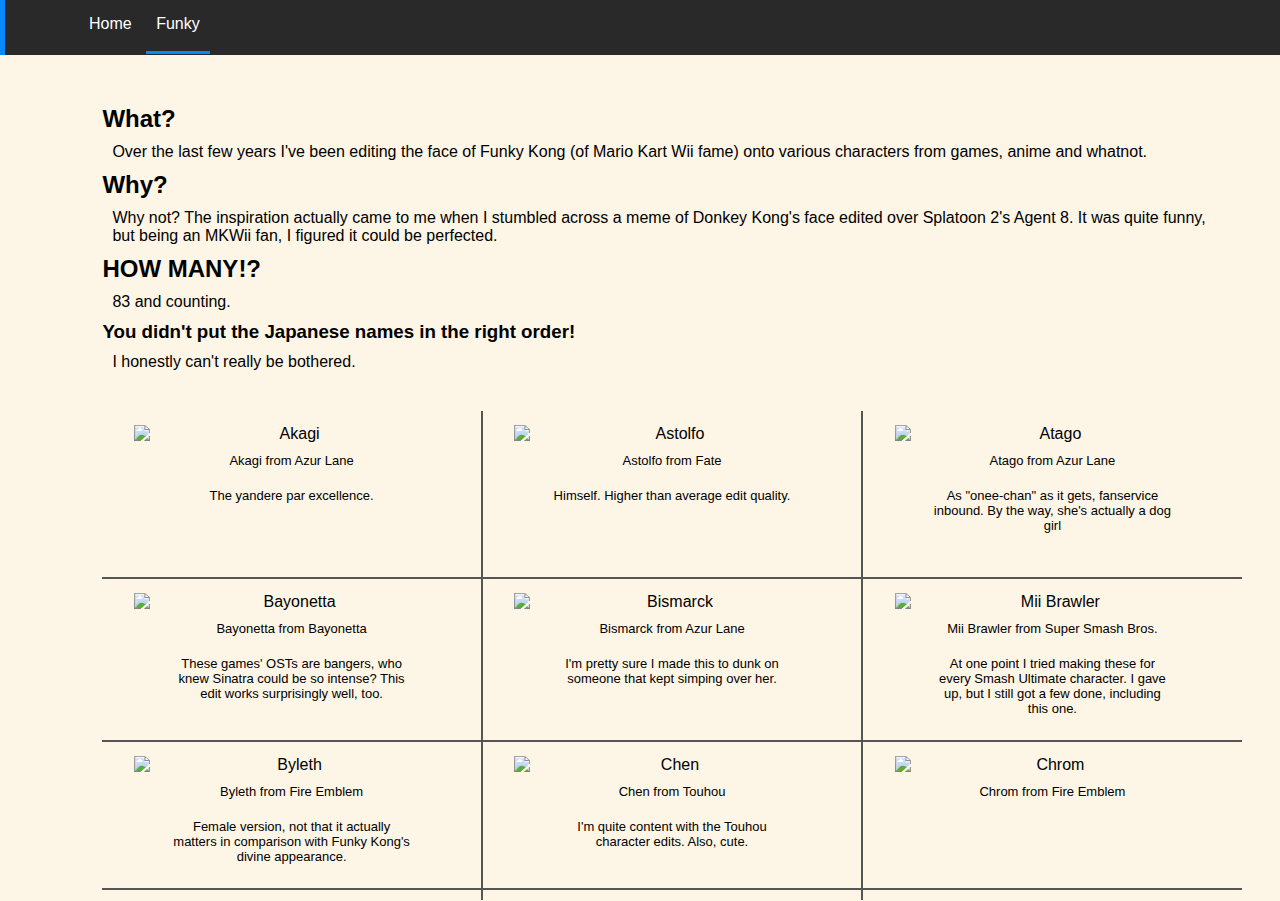
==== commit e5bca48a: "Add Satori" ====
--- a/funky.html
+++ b/funky.html
@@ -26,7 +26,7 @@
 	It was quite funny, but being an MKWii fan, I figured it could be perfected. 
 	</p>
 	<h2>HOW MANY!?</h2>
-	<p>80 and counting.</p>
+	<p>83 and counting.</p>
 	<h3>You didn't put the Japanese names in the right order!</h3>
 	<p>I honestly can't really be bothered.</p>
 	
@@ -231,6 +231,11 @@
 			<p>Made on request. I spent a lot of time on it, and I think it paid off.</p>
 		</div>
 		<div class="funky">
+			<img src="funky/funky_koishi.png" alt="Koishi Komeiji"></img>
+			<p>Koishi Komeiji from Touhou</p>
+			<p>I like her style. Not sure which one of the Komeiji sisters I prefer in that regard.</p>
+		</div>
+		<div class="funky">
 			<img src="funky/funky_korone.png" alt="Korone Inugami"></img>
 			<p>Korone Inugami from Hololive</p>
 			<p>Cute. I don't have much else to say about it.</p>
@@ -278,6 +283,11 @@
 			<img src="funky/funky_megumin.png" alt="Megumin"></img>
 			<p>Megumin from Konosuba</p>
 			<p>Konosuba was enjoyable because it understood its carefree and careless tone perfectly.</p>
+		</div>
+		<div class="funky">
+			<img src="funky/funky_mio.png" alt="Mio Ookami"></img>
+			<p>Mio Ookami from Hololive</p>
+			<p>My favorite Hololive design overall. You can't really go wrong with a wolfgirl anyway.</p>
 		</div>
 		<div class="funky">
 			<img src="funky/funky_mokou.png" alt="Fujiwara no Mokou"></img>
@@ -359,6 +369,11 @@
 			<img src="funky/funky_sakuya.png" alt="Sakuya Izayoi"></img>
 			<p>Sakuya Izayoi from Touhou</p>
 			<p>Everybody's favorite maid Dio clone.</p>
+		</div>
+		<div class="funky">
+			<img src="funky/funky_satori.png" alt="Satori Komeiji"></img>
+			<p>Satori Komeiji from Touhou</p>
+			<p>Her design is definitely closer to "stereotypical chibi with pink hair" than her sister's. It's not necessarily a bad thing.</p>
 		</div>
 		<div class="funky">
 			<img src="funky/funky_senko.png" alt="Senko-san"></img>
@@ -439,7 +454,6 @@
 			the filename for the latter is funky_poi, which makes no sense because she doesn't say it, whereas for this one it's funky_yuudachi, even though
 			saying "poi" is her main distinguishing feature! Come on!</p>
 		</div>
-		<div class="fυnky"><img src="funky/guy.webp"></img></div>
 		<div class="funky">
 			<img src="funky/funky_yuyuko.png" alt="Yuyuko Saigyouji"></img>
 			<p>Yuyuko Saigyouji from Touhou</p>
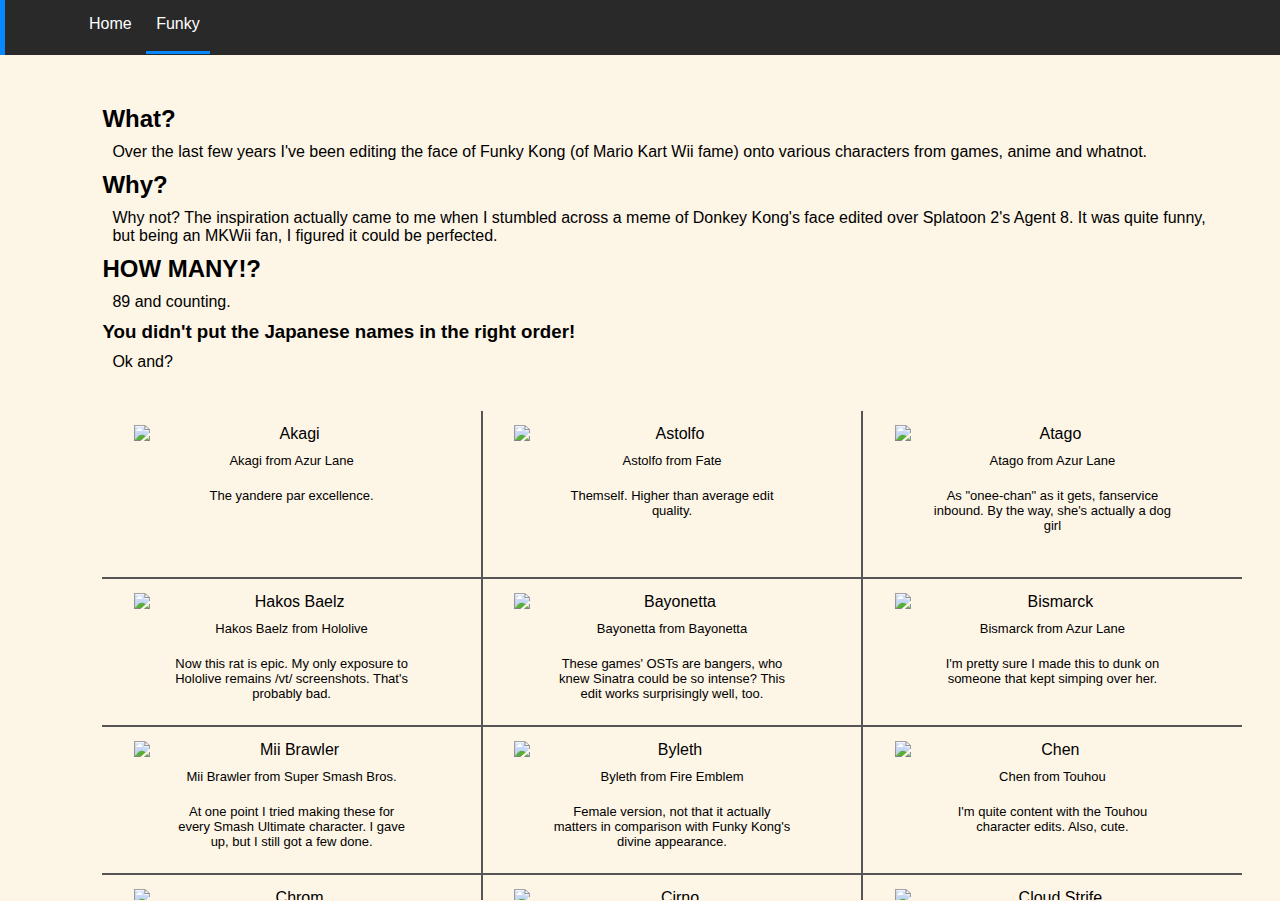
==== commit 0788d041: "Add Sanae" ====
--- a/funky.html
+++ b/funky.html
@@ -26,9 +26,9 @@
 	It was quite funny, but being an MKWii fan, I figured it could be perfected. 
 	</p>
 	<h2>HOW MANY!?</h2>
-	<p>83 and counting.</p>
+	<p>89 and counting.</p>
 	<h3>You didn't put the Japanese names in the right order!</h3>
-	<p>I honestly can't really be bothered.</p>
+	<p>Ok and?</p>
 	
 	<!--
 	<div class="funky">
@@ -46,7 +46,7 @@
 		<div class="funky">
 			<img src="funky/funky_astolfo.png" alt="Astolfo"></img>
 			<p>Astolfo from Fate</p>
-			<p>Himself. Higher than average edit quality.</p>
+			<p>Themself. Higher than average edit quality.</p>
 		</div>
 		<div class="funky">
 			<img src="funky/funky_atago.png" alt="Atago"></img>
@@ -54,6 +54,11 @@
 			<p>As "onee-chan" as it gets, fanservice inbound. By the way, she's actually a dog girl<p/>
 		</div>
 		<div class="funky">
+			<img src="funky/funky_baelz.png" alt="Hakos Baelz"></img>
+			<p>Hakos Baelz from Hololive</p>
+			<p>Now this rat is epic. My only exposure to Hololive remains /vt/ screenshots. That's probably bad.</p>
+		</div>
+		<div class="funky">
 			<img src="funky/funky_bayo.png" alt="Bayonetta"></img>
 			<p>Bayonetta from Bayonetta</p>
 			<p>These games' OSTs are bangers, who knew Sinatra could be so intense? This edit works surprisingly well, too.</p>
@@ -66,7 +71,7 @@
 		<div class="funky">
 			<img src="funky/funky_brawler.png" alt="Mii Brawler"></img>
 			<p>Mii Brawler from Super Smash Bros.</p>
-			<p>At one point I tried making these for every Smash Ultimate character. I gave up, but I still got a few done, including this one.</p>
+			<p>At one point I tried making these for every Smash Ultimate character. I gave up, but I still got a few done.</p>
 		</div>
 		<div class="funky">
 			<img src="funky/funky_byleth.png" alt="Byleth"></img>
@@ -130,12 +135,12 @@
 		<div class="funky">
 			<img src="funky/funky_emergence.png" alt="Saki"></img>
 			<p>Saki from ######</p>
-			<p>No way I'm giving the source here. If you know, you know, and you suffer.</p>
+			<p>No way I'm giving the source here.</p>
 		</div>
 		<div class="funky">
 			<img src="funky/funky_emilia.png" alt="Emilia"></img>
 			<p>Emilia from Re:Zero</p>
-			<p>I've watched the first season and read the three subsequent arcs. Yeah, I like this story. I'm still waiting for the end of Arc 6 to be translated though.</p>
+			<p>Currently at arc 7 of the WN, so yeah I like this story.</p>
 			<p>And if you're wondering, I prefer Rem.</p>
 		</div>
 		<div class="funky">
@@ -144,9 +149,14 @@
 			<p>Aren't Falcon Punch memes are a bit outdated?</p>
 		</div>
 		<div class="funky">
+			<img src="funky/funky_fauna.png" alt="Ceres Fauna"></img>
+			<p>Ceres Fauna from Hololive</p>
+			<p>One of us will being uuuuuuuuing, and it won't be me.</p>
+		</div>
+		<div class="funky">
 			<img src="funky/funky_felix.png" alt="Ferris"></img>
 			<p>Ferris from Re:Zero</p>
-			<p>The one and only. Brings me back to the debates about her actual gender, but in retrospect those were dubious.</p>
+			<p>The one and only. She's a girl according to some side stories btw.</p>
 		</div>
 		<div class="funky">
 			<img src="funky/funky_fubuki.png" alt="Fubuki"></img>
@@ -166,12 +176,17 @@
 		<div class="funky">
 			<img src="funky/funky_groot.png" alt="Groot"></img>
 			<p>Groot from Guardians of the Galaxy</p>
-			<p>And now you see why I try to only make edits of characters with hairlines. It still came out looking decent.</p>
+			<p>And now you see why I try to only make edits of characters with hairlines. Somehow came out looking decent.</p>
 		</div>
 		<div class="funky">
 			<img src="funky/funky_gunner.png" alt="Mii Gunner"></img>
 			<p>Mii Gunner from Super Smash Bros.</p>
 			<p>Not too happy about this one, the face is far too large.</p>
+		</div>
+		<div class="funky">
+			<img src="funky/funky_gura.png" alt="Gawr Gura"></img>
+			<p>Gawr Gura from Hololive</p>
+			<p>"Look guys, it's a shower! Ever seen one of these before?"</p>
 		</div>
 		<div class="funky">
 			<img src="funky/funky_hammann.png" alt="Hammann"></img>
@@ -192,17 +207,21 @@
 		<div class="funky">
 			<img src="funky/funky_holo.png" alt="Holo"></img>
 			<p>Holo from Spice and Wolf</p>
-			<p>Nice wolfgirl. Although, the amount of waifuism that I've seen surrounding her lowkey repulses me.</p>
+			<p>Nice wolfgirl, but man, wayyy too much waifuism over her.</p>
 		</div>
 		<div class="funky">
 			<img src="funky/funky_ike.png" alt="Ike"></img>
 			<p>Ike from Fire Emblem</p>
 		</div>
 		<div class="funky">
+			<img src="funky/funky_ithkuil.png" alt="Ithkuil"></img>
+			<p>Ithkuil, the language (current avatar)</p>
+			<p>I have grasped the sublime and made it weep.</p>
+		</div>
+		<div class="funky">
 			<img src="funky/funky_kaga.png" alt="Kaga"></img>
 			<p>Kaga from Azur Lane</p>
-			<p>I'd be remiss not to mention that foxgirls have largely contributed to the fox being my favorite animal.
-			I can't be the only one who thinks this looks mighty fluffable.</p>
+			<p>I'd be remiss not to mention that foxgirls have largely contributed to the fox being my favorite animal. This is fluffable idc what you think.</p>
 		</div>
 		<div class="funky">
 			<img src="funky/funky_kagerou.png" alt="Kagerou Imaizumi"></img>
@@ -321,6 +340,11 @@
 			<p>I honestly don't despise Pearl. That being said, I'm surprised I didn't edit Marina yet. Also, Pearl Marina.</p>
 		</div>
 		<div class="funky">
+			<img src="funky/funky_pekora.png" alt="Pekora Usada"></img>
+			<p>Pekora Usada from Hololive</p>
+			<p>Horny ass.</p>
+		</div>
+		<div class="funky">
 			<img src="funky/funky_platinum.png" alt="Star Platinum"></img>
 			<p>Star Platinum from JoJo's Bizarre Adventure</p>
 			<p>This has no right to work as well as it does.</p>
@@ -362,13 +386,18 @@
 		</div>
 		<div class="funky">
 			<img src="funky/funky_roxy.png" alt="Roxanne Wolf"></img>
-			<p>Roxanne Wolf from Five Nights at Freddy's : Security Breach (current avatar)</p>
+			<p>Roxanne Wolf from Five Nights at Freddy's : Security Breach</p>
 			<p>Firstly, this took a long time and I'm proud of the result. Secondly, this character is furrybait and I fell for it.</p>
 		</div>	
 		<div class="funky">
 			<img src="funky/funky_sakuya.png" alt="Sakuya Izayoi"></img>
 			<p>Sakuya Izayoi from Touhou</p>
 			<p>Everybody's favorite maid Dio clone.</p>
+		</div>
+		<div class="funky">
+			<img src="funky/funky_sanae.png" alt="Sanae Kochiya"></img>
+			<p>Sanae Kochiya from Touhou</p>
+			<p>Back to it ! Doing some more touhou edits because I got into reading touhou fanfics recently. Cool character.</p>
 		</div>
 		<div class="funky">
 			<img src="funky/funky_satori.png" alt="Satori Komeiji"></img>
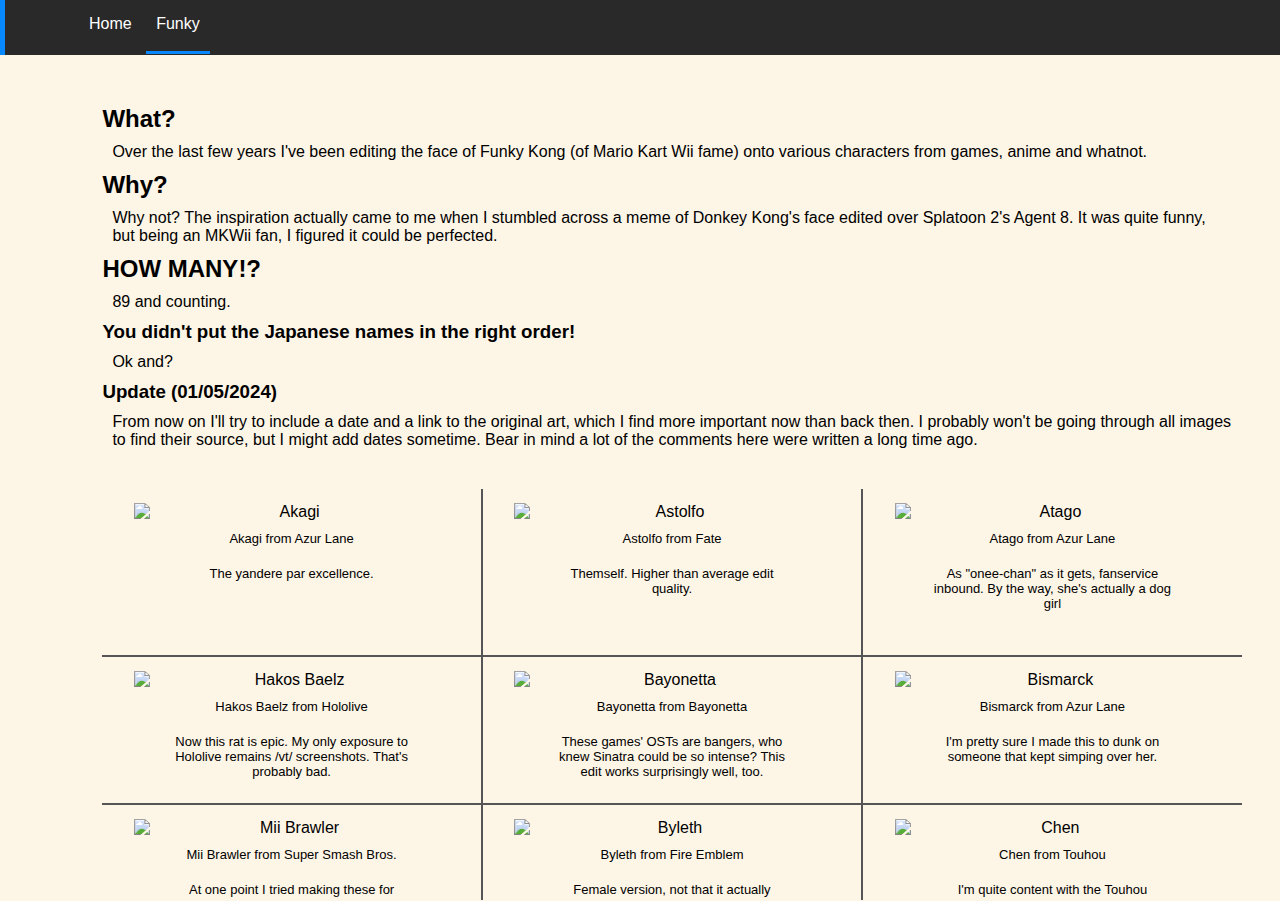
==== commit 847f7c7d: "Keiki" ====
--- a/funky.html
+++ b/funky.html
@@ -30,6 +30,9 @@
 	<h3>You didn't put the Japanese names in the right order!</h3>
 	<p>Ok and?</p>
 	
+	<h3>Update (01/05/2024)</h3>
+    <p>From now on I'll try to include a date and a link to the original art, which I find more important now than back then. I probably won't be going through all images to find their source, but I might add dates sometime. Bear in mind a lot of the comments here were written a long time ago.</p>
+	
 	<!--
 	<div class="funky">
 			<img src="funky/funky_$.png" alt="$"></img>
@@ -215,8 +218,8 @@
 		</div>
 		<div class="funky">
 			<img src="funky/funky_ithkuil.png" alt="Ithkuil"></img>
-			<p>Ithkuil, the language (current avatar)</p>
-			<p>I have grasped the sublime and made it weep.</p>
+			<p>Ithkuil, the language</p>
+			<p>I have grasped the sublime and made it weep. Not my avatar anymore as the original artist wants to separate themselves from this piece, and as such has requested that it not be used anymore.</p>
 		</div>
 		<div class="funky">
 			<img src="funky/funky_kaga.png" alt="Kaga"></img>
@@ -240,6 +243,12 @@
 			<p>This was my avatar for a while.</p>
 		</div>
 		<div class="funky">
+			<img src="funky/funky_keiki.png" alt="Keiki Haniyasushin"></img>
+			<p>Keiki Haniyasushin from Touhou (current avatar)</p>
+			<p>Date: 01/05/2024, <a href="https://www.tumblr.com/commeowdore/742817852957048832/art-i-did-for-a-kofi-supporter-thank-you">source</a></p>
+			<p>God, I love love LOVE Keiki's design so much she's so fucking cool. The way it displays artistry, and the colors, and the hair, gah it's too good, makes me wanna get some merch. And her character is awesome too, sculptor goddess as a metaphor for AI and technologies humans put too much stock into? Just fucking cool. I made this partly to get myself a new avatar.</p>
+		</div>
+		<div class="funky">
 			<img src="funky/funky_kfc.png" alt="Colonel Sanders"></img>
 			<p>Do you expect me to write this with a straight face?</p>
 			<p>That is indeed a picture of ultra-buff KFC Colonel Sanders. Problem?</p>
@@ -281,7 +290,7 @@
 		<div class="funky">
 			<img src="funky/funky_marisa.png" alt="Marisa Kirisame"></img>
 			<p>Marisa Kirasame</p>
-			<p>I'll admit it, most of my exposure to Touhou is from doujinshi, for the better and mostly for the worse. That aside, it's just a nice design. This edit took a while, and it looks good.</p>
+			<p>Good character in the fics. Usually very dumb. These may or may not be related. This edit took a while, and it looks good.</p>
 		</div>
 		<div class="funky">
 			<img src="funky/funky_marnie.png" alt="Marnie"></img>
@@ -311,7 +320,7 @@
 		<div class="funky">
 			<img src="funky/funky_mokou.png" alt="Fujiwara no Mokou"></img>
 			<p>Fujiwara no Mokou from Touhou</p>
-			<p>Mokouposting aside, this is probably the only Touhou character that wears pants. That counts for something I guess.</p>
+			<p>Mokouposting aside, this is probably the only Touhou character that wears pants (shut up riidefi). That counts for something I guess.</p>
 		</div>
 		<div class="funky">
 			<img src="funky/funky_momiji.png" alt="Momiji Inubashiri"></img>
@@ -331,7 +340,7 @@
 		<div class="funky">
 			<img src="funky/funky_okayu.png" alt="Okayu Nekomata"></img>
 			<p>Okayu Nekomata from Hololive</p>
-			<p>I felt like making a random comment, but wouldn't that be pointless, annoying and unnecessary? After all, you wouldn't want someone to declare they aren't going to say anything,
+			<p>There's not much to say, so I gave up trying to find a witty comment, that would be pointless, annoying and unnecessary. After all, you wouldn't want someone to declare they aren't going to say anything,
 			only to ramble on and on with no end in sight, would you?</p>
 		</div>
 		<div class="funky">
@@ -362,7 +371,7 @@
 		<div class="funky">
 			<img src="funky/funky_reimu.png" alt="Reimu Hakurei"></img>
 			<p>Reimu Hakurei</p>
-			<p>Everybody's favorite racist shrine miko. Good work, like all other Touhou edits.</p>
+			<p>Everybody's favorite racist impoverished shrine miko. Good work, like all other Touhou edits.</p>
 		</div>
 		<div class="funky">
 			<img src="funky/funky_remilia.png" alt="Remilia Scarlet"></img>
@@ -474,7 +483,7 @@
 			<img src="funky/funky_yukikaze.png" alt="Yukikaze"></img>
 			<p>Yukikaze from Demon Lord, Retry!</p>
 			<p>Made on request, and apparently not only is this character a he, he's 15 and keeps making sexual innuendos all the time. Or maybe they're trans? You can never tell.</p>
-			<p>A question, for God. WHYY?</p>
+			<p>Anyway, just why ?</p>
 		</div>
 		<div class="funky">
 			<img src="funky/funky_yuudachi.png" alt="Yuudachi"></img>
